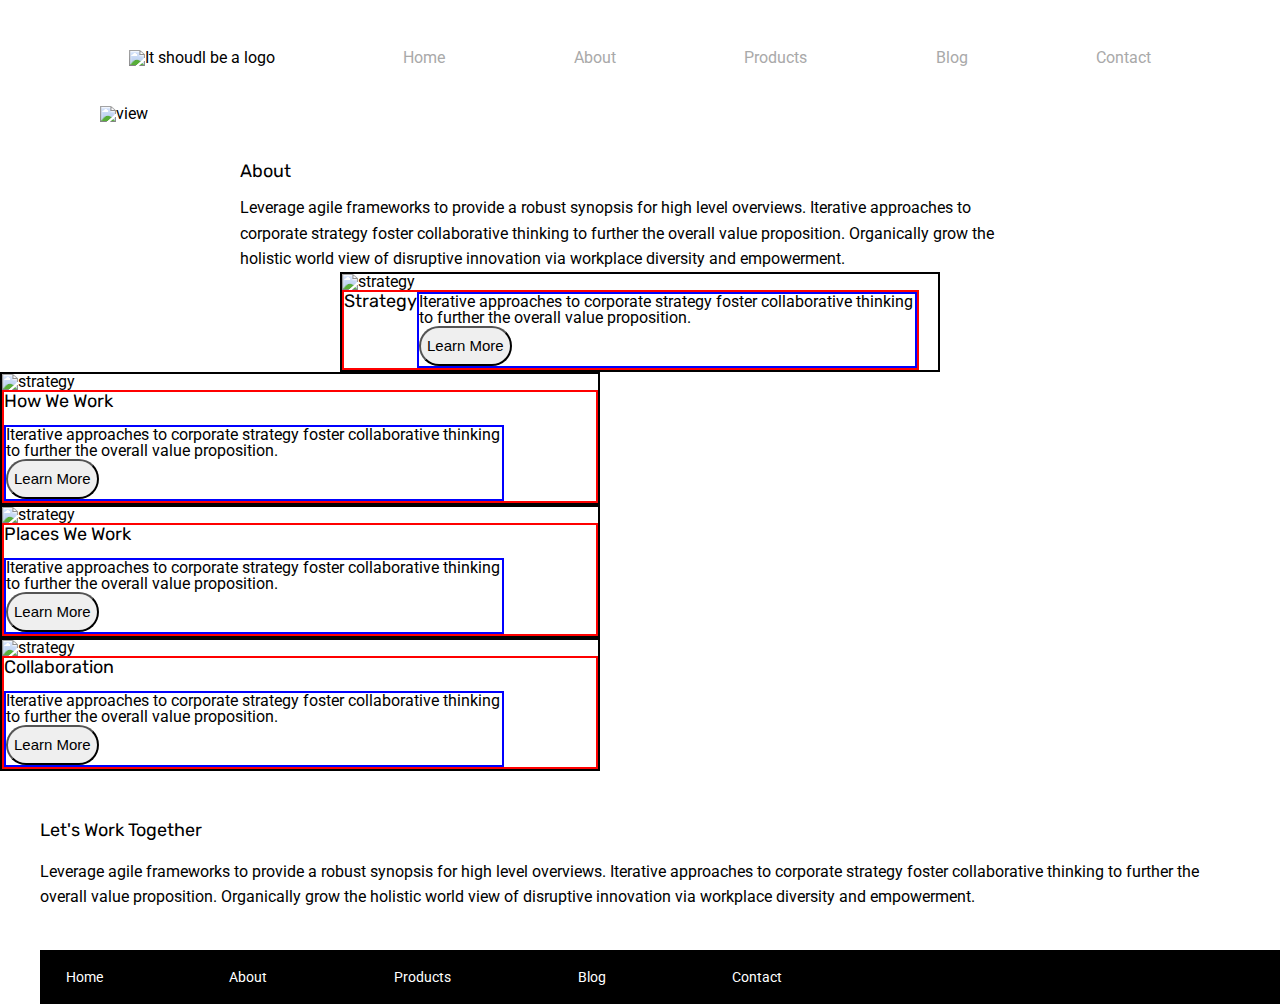
==== about.html @ 63852bb4 "first try" ====
<!doctype html>

<html lang="en">
<head>
  <meta charset="utf-8">

  <title>Sprint Challenge - About</title>

  <link href="https://fonts.googleapis.com/css?family=Roboto|Rubik" rel="stylesheet">
  <link rel="stylesheet" href="about.css">

</head>


<header class="banner">
  
  <nav>
      <img class="myLogo" src="/img/lambda-black.png" alt="It shoudl be a logo">
      <a href="index.html"> Home </a>
      <a href=""> About </a>
      <a href=""> Products </a>
      <a href=""> Blog </a>
      <a href=""> Contact </a>
  
  
</nav>
<img class="myImage" src="img/jumbo-about.png" alt="view">
</header>






<body>
    <div class="container about-page">
     
    
    <section class="aboutName">

     <h2 id="top"> About </h2>

    <p> Leverage agile frameworks to provide a robust synopsis for high level overviews. Iterative approaches to corporate strategy foster collaborative thinking to further the overall value proposition. Organically grow the holistic world view of disruptive innovation via workplace diversity and empowerment.</p>
</section>


<section class="mainBody">

  <div class="division">

    <img src="img/about-plan.png" alt="strategy">



    <section class="boxing">
        <!-- <img src="img/about-plan.png" alt="strategy"> -->
    
    <h2> Strategy </h2>
    
    <div class="squares"> Iterative approaches to corporate strategy foster collaborative thinking to further the overall value proposition.

    <button> Learn More </button>

    </section>

    </div>
    </div>

    <div class="division">

    <img src="img/about-working.png" alt="strategy">

    <section class="boxing">
    
    <h2> How We Work </h2>
    
    <div class="squares">Iterative approaches to corporate strategy foster collaborative thinking to further the overall value proposition.

    <button> Learn More </button>
    </div>
    </div>


    <div class="division">
    <img src="img/about-office.png" alt="strategy">

    <section class="boxing">
    
    <h2> Places We Work </h2>

    <div class="squares">Iterative approaches to corporate strategy foster collaborative thinking to further the overall value proposition.

    <button> Learn More </button>
    </section>
    </div>
    </div>


    <div class="division">

    <img src="img/about-meeting.png" alt="strategy">

    <section class="boxing">
    <h2> Collaboration </h2>
    
    <div class="squares">Iterative approaches to corporate strategy foster collaborative thinking to further the overall value proposition.

    <button> Learn More </button>
    </section>
    </div>
    </div>

  </section>

</section>

<div class="final">

    <h2 id="bottom"> Let's Work Together </h2>

    <p id="start"> Leverage agile frameworks to provide a robust synopsis for high level overviews. Iterative approaches to corporate strategy foster collaborative thinking to further the overall value proposition. Organically grow the holistic world view of disruptive innovation via workplace diversity and empowerment.<p>
       </div>
      <footer>
        <nav>
          <a href="index.html">Home</a>
          <a href="#">About</a>
          <a href="#">Products</a>
          <a href="#">Blog</a>
          <a href="#">Contact</a>
        </nav>
      </footer>
    </div><!-- container -->        
</body>
</html>
---- about.css ----
/* http://meyerweb.com/eric/tools/css/reset/ 
   v2.0 | 20110126
   License: none (public domain)
*/

html, body, div, span, applet, object, iframe,
h1, h2, h3, h4, h5, h6, p, blockquote, pre,
a, abbr, acronym, address, big, cite, code,
del, dfn, em, img, ins, kbd, q, s, samp,
small, strike, strong, sub, sup, tt, var,
b, u, i, center,
dl, dt, dd, ol, ul, li,
fieldset, form, label, legend,
table, caption, tbody, tfoot, thead, tr, th, td,
article, aside, canvas, details, embed, 
figure, figcaption, footer, header, hgroup, 
menu, nav, output, ruby, section, summary,
time, mark, audio, video {
	margin: 0;
	padding: 0;
	border: 0;
	font-size: 100%;
	font: inherit;
	vertical-align: baseline;
}
/* HTML5 display-role reset for older browsers */
article, aside, details, figcaption, figure, 
footer, header, hgroup, menu, nav, section {
	display: block;
}



 /* .banner .myLogo {
    border: 2px blue solid;
    border-top: 100px;
    
} */

 .banner nav {
    /* border: 2px grey solid; */
    display: flex;
    flex-direction: row;
    justify-content: space-evenly;
    margin-top: 50px;
   
        
}

.banner nav a {
    text-decoration: none;
    color: darkgray;
    display: flex;
    flex-direction: column-reverse;
}
.myImage {
    
    height: 150px;
    width: 85%;
    margin: 40px 40px;
    margin-left: 100px;
}
body {
	line-height: 1;
}
ol, ul {
	list-style: none;
}
blockquote, q {
	quotes: none;
}
blockquote:before, blockquote:after,
q:before, q:after {
	content: '';
	content: none;
}
table {
	border-collapse: collapse;
	border-spacing: 0;
}

* {
    box-sizing: border-box;
}

html, body {
    height: 100%;
    font-family: 'Roboto', sans-serif;
}

h1, h2, h3, h4, h5 {
    font-size: 18px;
    margin-bottom: 15px;
    font-family: 'Rubik', sans-serif;
}

p {
    line-height: 1.4;
}

.container {
    width: 800px;
    margin: 0 auto;
}

.top-content {
    display: flex;
    flex-wrap: wrap;
    justify-content: space-evenly;
    margin-bottom: 20px;
    border-bottom: 1px dashed black;
}

.top-content .text-container {
    width: 48%;
    padding: 0 1%;
    padding-bottom: 20px;  
}

.middle-content {
    margin-bottom: 20px;
    border-bottom: 1px dashed black;
}

.middle-content h2 {
    padding: 0 2%;
    margin-bottom: 0;
}

.middle-content .boxes {
    display: flex;
    flex-wrap: wrap;
    justify-content: space-evenly;
}
 
#box1 {
    background: teal;
 
}
#box2 {
    background: gold;
 
}

#box3 {
    background:cadetblue;
 
}

#box4 {
    background:coral;
 
}
#box5 {
    background:crimson;
 
}
#box6 {
    background:forestgreen;
 
}
#box7 {
    background:darkorchid;
 
}
#box8  {
    background: indigo;
 
}
#box9 {
    background: indigo;
 
}
#box10 {
    background: dodgerblue;
 
}

.middle-content .boxes  .box {
    width: 12.5%;
    height: 100px;
    /* background: black; */
    margin: 20px 2.5%;
    /* color: black; */
    display: flex;
    align-items: center;
    justify-content: center;
}




.bottom-content {
    display: flex;
    margin: 0 2% 20px;
    justify-content: space-around;
}

.bottom-content .text-container {
    padding-right: 4%;
}

.bottom-content .text-container:last-child {
    padding-right: 0;
}

footer {
    width: 100%;
    background: black;
    margin-right: 40px;
    margin-left: 40px;
}

footer nav {
    width: 60%;
    display: flex;
    justify-content: space-between;
    align-items: center;
    padding: 20px 2%;
    font-size: 14px;
}

footer nav a {
    color: white;
    text-decoration: none;
}



p {
    line-height: 1.6;
    
}

#bottom{
    margin-top: 50px;
    margin-bottom: 20px;

   
}



.division  {
    border:black solid 2px;
    display:flex;
    flex-wrap: wrap;
    flex-direction:row;
    justify-content:start;

    width:600px;
   


}

.division .squares {
    border: blue solid 2px;
    display: flex;
    flex-wrap: wrap;
    flex-direction: row;
    
}

.boxing{
    display: flex;
    flex-wrap: wrap;
    flex-direction:row;
    justify-content: start;
    border: red solid 2px;
}
.squares{
    display: flex;
    width:500px;
    flex-wrap: wrap;
}
button {
    color:black;
    border-radius:20px;
    font-size: 15px;
    height: 40px;
    border-color: black;
   
   
}

.final {
    margin-right: 40px;
    margin-left:40px;
    margin-bottom: 40px;
}

 .mainBody {
    
    display:flex;
    flex-direction:row;
    flex-wrap:wrap;
    justify-content:center;
}
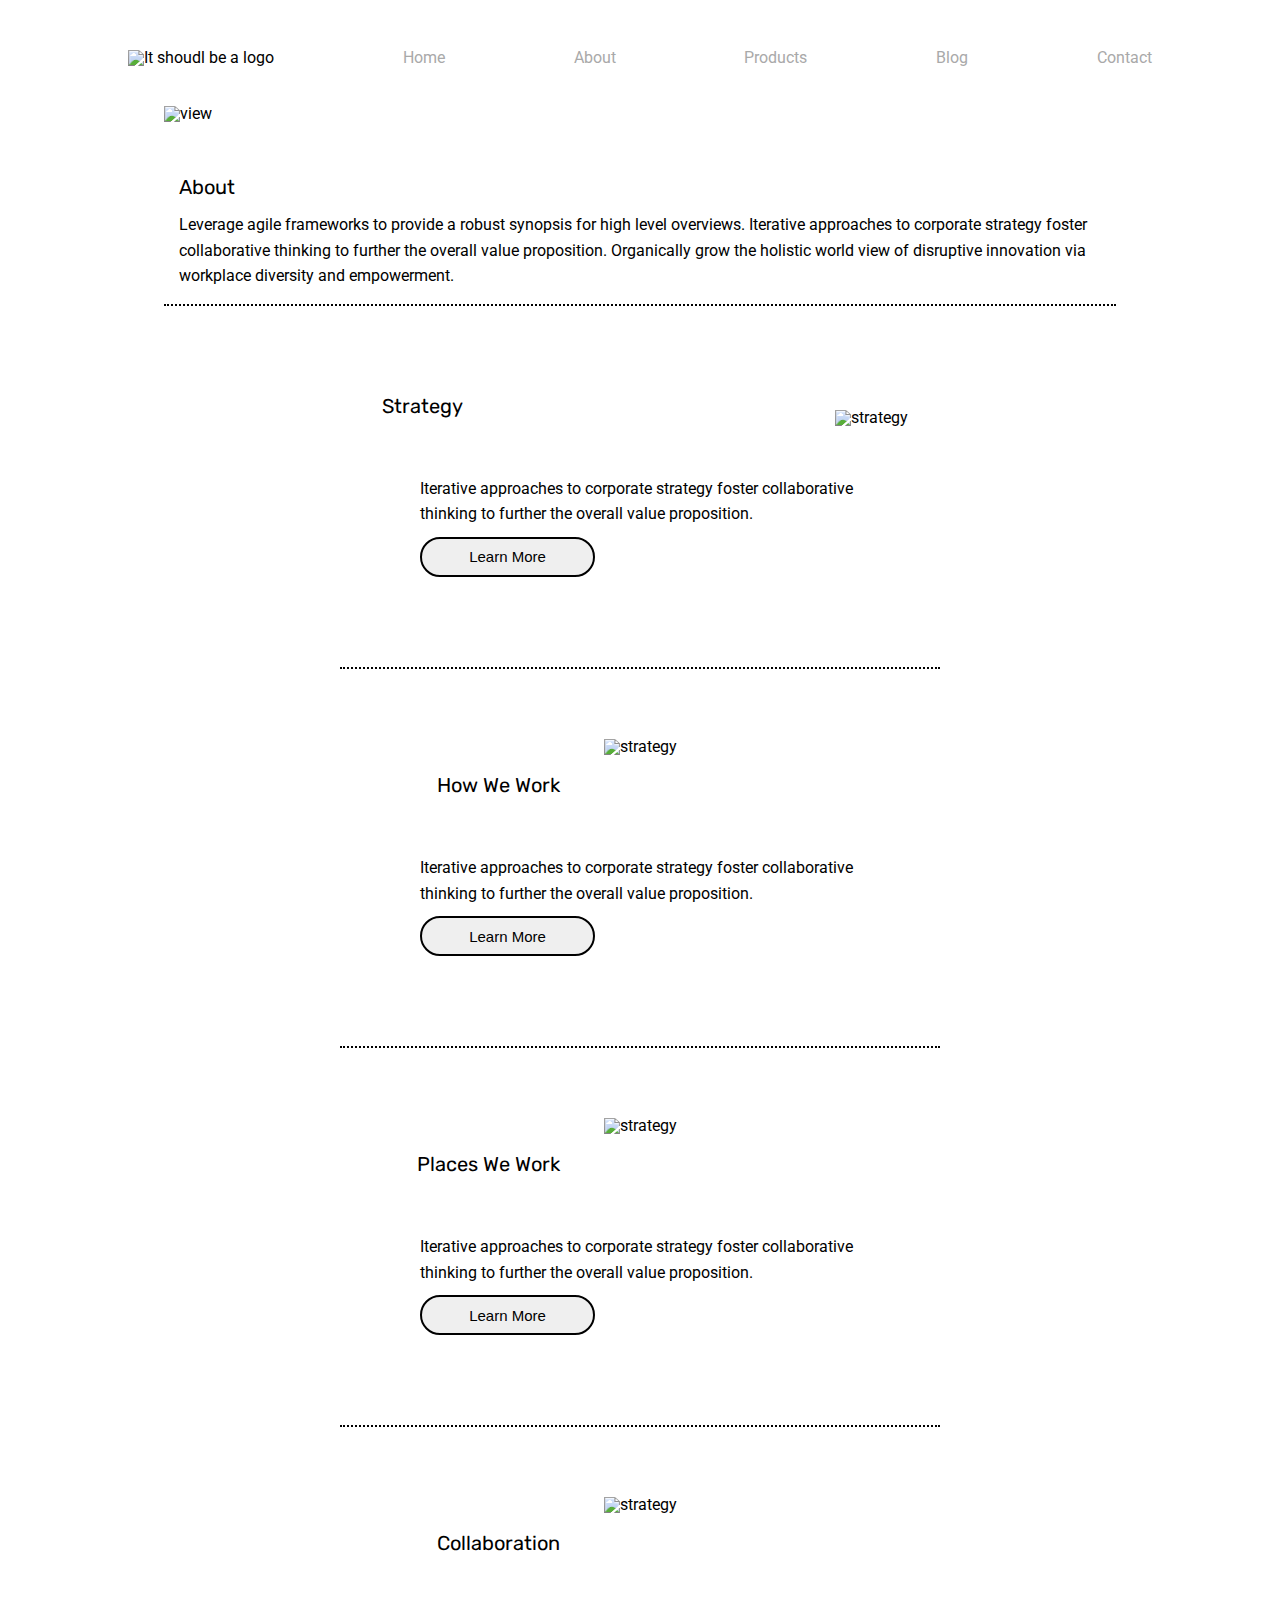
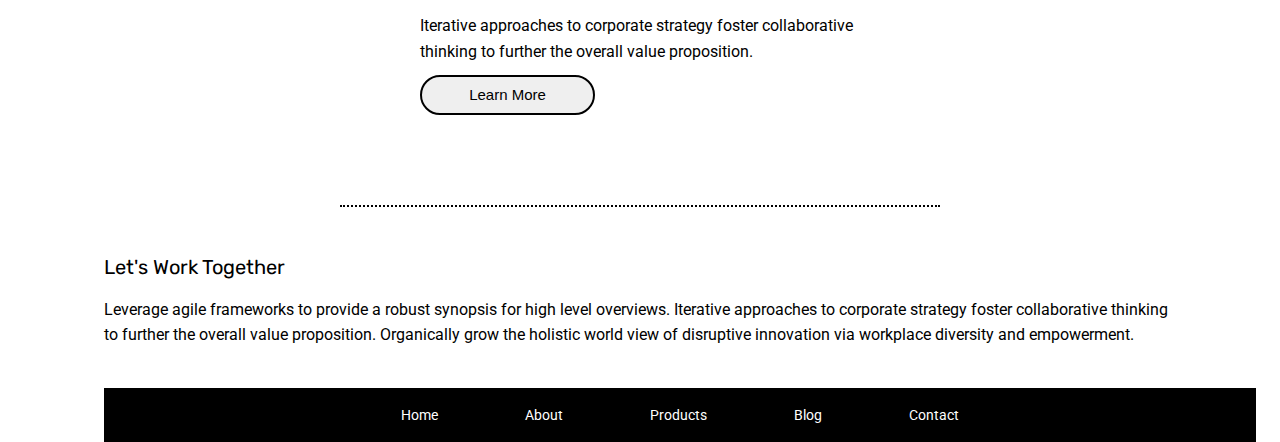
==== commit 0a0664e3: "new submission" ====
--- a/about.html
+++ b/about.html
@@ -33,7 +33,7 @@
 
 
 <body>
-    <div class="container about-page">
+    <!-- <div class="container about-page"> -->
      
     
     <section class="aboutName">
@@ -52,47 +52,54 @@
 
 
 
-    <section class="boxing">
+    <!-- <section class="boxing"> -->
         <!-- <img src="img/about-plan.png" alt="strategy"> -->
     
-    <h2> Strategy </h2>
+    <h2 class="title"> Strategy </h2>
     
     <div class="squares"> Iterative approaches to corporate strategy foster collaborative thinking to further the overall value proposition.
 
     <button> Learn More </button>
+    </div>
+  </div>
+ 
 
-    </section>
+    <!-- </section> -->
 
-    </div>
-    </div>
+    
+    <!-- </div> -->
 
     <div class="division">
 
     <img src="img/about-working.png" alt="strategy">
 
-    <section class="boxing">
+    <!-- <section class="boxing"> -->
     
-    <h2> How We Work </h2>
+      <section class="nopic">
+    <h2 class="title"> How We Work </h2>
     
     <div class="squares">Iterative approaches to corporate strategy foster collaborative thinking to further the overall value proposition.
 
     <button> Learn More </button>
     </div>
+  </section>
     </div>
 
 
     <div class="division">
     <img src="img/about-office.png" alt="strategy">
 
-    <section class="boxing">
+    <!-- <section class="boxing"> -->
+        <section class="nopic">
     
-    <h2> Places We Work </h2>
+    <h2 class="title"> Places We Work </h2>
 
     <div class="squares">Iterative approaches to corporate strategy foster collaborative thinking to further the overall value proposition.
 
     <button> Learn More </button>
-    </section>
+    <!-- </section> -->
     </div>
+  </section>
     </div>
 
 
@@ -100,17 +107,19 @@
 
     <img src="img/about-meeting.png" alt="strategy">
 
-    <section class="boxing">
-    <h2> Collaboration </h2>
+    <!-- <section class="boxing"> -->
+        <section class="nopic">
+    <h2 class="title"> Collaboration </h2>
     
     <div class="squares">Iterative approaches to corporate strategy foster collaborative thinking to further the overall value proposition.
 
     <button> Learn More </button>
-    </section>
+    <!-- </section> -->
     </div>
+  </section>
     </div>
 
-  </section>
+  <!-- </section> -->
 
 </section>
 
@@ -129,6 +138,6 @@
           <a href="#">Contact</a>
         </nav>
       </footer>
-    </div><!-- container -->        
+   
 </body>
 </html>--- a/about.css
+++ b/about.css
@@ -18,7 +18,7 @@
 figure, figcaption, footer, header, hgroup, 
 menu, nav, output, ruby, section, summary,
 time, mark, audio, video {
-	margin: 0;
+	margin: 0 auto;
 	padding: 0;
 	border: 0;
 	font-size: 100%;
@@ -28,7 +28,8 @@
 /* HTML5 display-role reset for older browsers */
 article, aside, details, figcaption, figure, 
 footer, header, hgroup, menu, nav, section {
-	display: block;
+    display: block;
+    
 }
 
 
@@ -63,7 +64,11 @@
     margin-left: 100px;
 }
 body {
-	line-height: 1;
+  
+    line-height: 1;
+    width:90%;
+ 
+    
 }
 ol, ul {
 	list-style: none;
@@ -91,7 +96,7 @@
 }
 
 h1, h2, h3, h4, h5 {
-    font-size: 18px;
+    font-size: 20px;
     margin-bottom: 15px;
     font-family: 'Rubik', sans-serif;
 }
@@ -103,6 +108,7 @@
 .container {
     width: 800px;
     margin: 0 auto;
+    
 }
 
 .top-content {
@@ -178,12 +184,10 @@
  
 }
 
-.middle-content .boxes  .box {
+ .middle-content .boxes  .box {
     width: 12.5%;
     height: 100px;
-    /* background: black; */
     margin: 20px 2.5%;
-    /* color: black; */
     display: flex;
     align-items: center;
     justify-content: center;
@@ -216,8 +220,8 @@
 footer nav {
     width: 60%;
     display: flex;
-    justify-content: space-between;
-    align-items: center;
+    justify-content:space-between;
+    align-items:center;
     padding: 20px 2%;
     font-size: 14px;
 }
@@ -225,66 +229,78 @@
 footer nav a {
     color: white;
     text-decoration: none;
+
 }
 
 
 
 p {
     line-height: 1.6;
+
     
 }
 
 #bottom{
     margin-top: 50px;
     margin-bottom: 20px;
-
    
 }
 
 
-
 .division  {
-    border:black solid 2px;
+    /* border:black solid 2px; */
     display:flex;
     flex-wrap: wrap;
+    flex-direction:row-reverse;
+    justify-content:center;
+    width:600px;
+    align-items: flex-end;
+    margin-top: 50px;
+    border-bottom: black dotted 2px;
+    padding: 20px;
+
+}
+
+.division .squares {
+    /* border: blue solid 2px; */
+    display: flex;
+    flex-wrap: wrap;
     flex-direction:row;
-    justify-content:start;
-
-    width:600px;
-   
-
-
-}
-
-.division .squares {
-    border: blue solid 2px;
-    display: flex;
-    flex-wrap: wrap;
-    flex-direction: row;
-    
-}
-
-.boxing{
+    margin: 20px auto;
+    text-align: start;
+    padding: 30px;
+}
+
+/* .boxing{
     display: flex;
     flex-wrap: wrap;
     flex-direction:row;
     justify-content: start;
     border: red solid 2px;
-}
+} */
+
+
+
 .squares{
     display: flex;
     width:500px;
     flex-wrap: wrap;
-}
+    line-height: 1.6;
+       
+}
+
 button {
     color:black;
     border-radius:20px;
     font-size: 15px;
     height: 40px;
-    border-color: black;
-   
-   
-}
+    width: 175px;
+    border: black 2px solid;
+    margin-top: 10px;
+    margin-bottom: 20px;
+      
+}
+
 
 .final {
     margin-right: 40px;
@@ -292,10 +308,46 @@
     margin-bottom: 40px;
 }
 
+
  .mainBody {
     
     display:flex;
     flex-direction:row;
     flex-wrap:wrap;
     justify-content:center;
-} +    align-items: center;
+} 
+
+.aboutName {
+    
+    margin-right: 100px;
+    margin-left: 100px;
+    border-bottom: black dotted 2px;
+    padding: 15px;
+}
+
+/* #bottom {
+    margin-left: 100px;
+}
+
+#start {
+    margin-left: 100px;
+}
+
+#top {
+    margin-left: 100px;
+} */
+
+.nopic{ 
+    display: flex;
+    flex-wrap: wrap;
+   
+}
+
+.title {
+    margin: 0 auto;
+    margin-right:350px;
+    margin-top: 10px;
+    padding: 10px;   
+
+}
